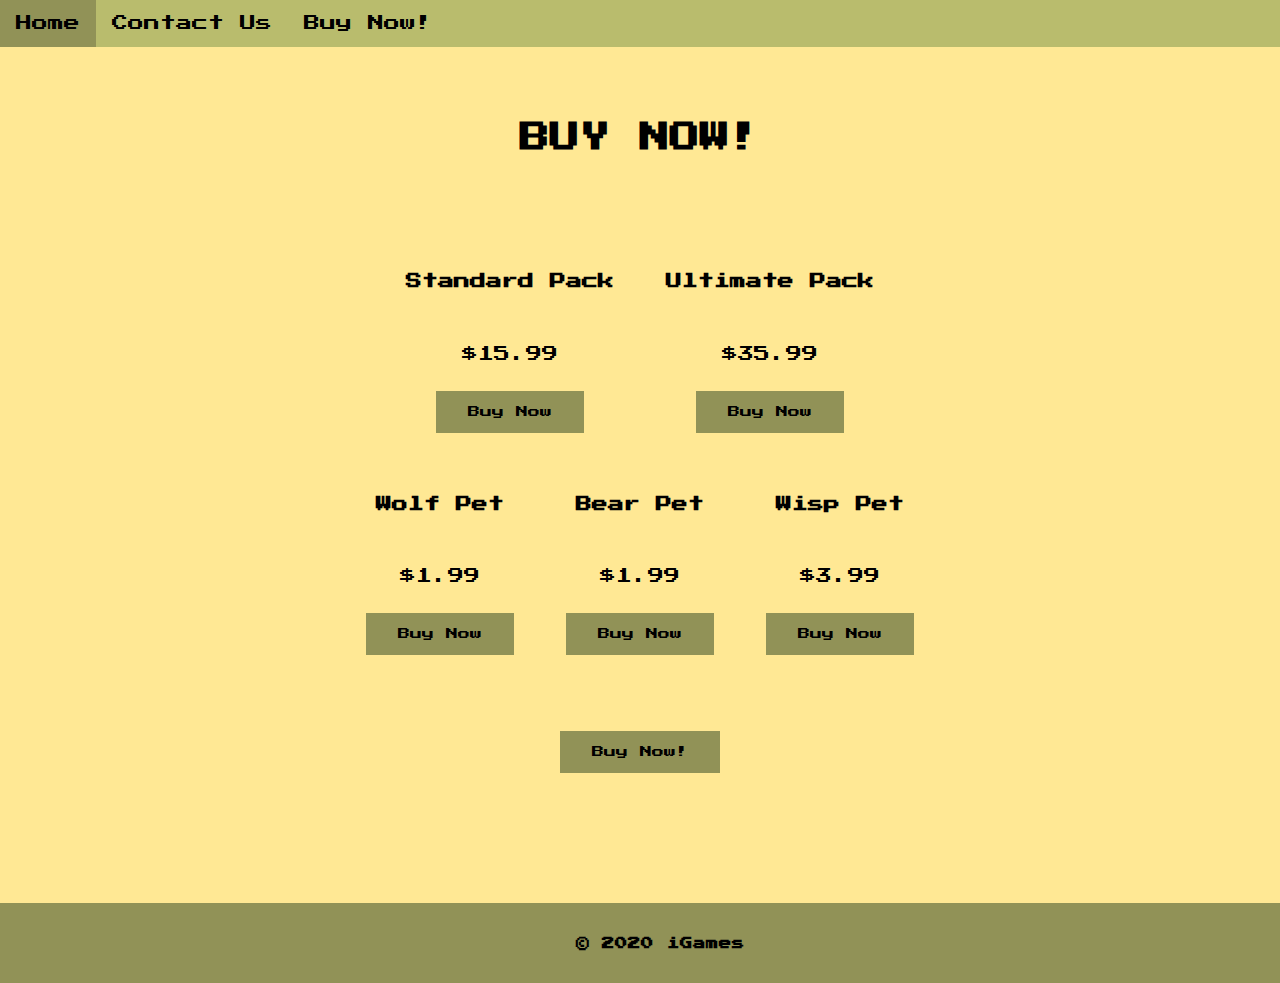
==== buy.html @ b44e843a "HMTL Basics" ====
<!DOCTYPE html>
<html lang="en">
    <link rel="stylesheet" href="style.css">
    <script src="zeDefaultName.js"></script>

<head>
    <!--Metas-->
    <meta charset="UTF-8">
    <meta name="viewport" content="width=device-width, initial-scale=1.0">
    <!--Title-->
    <title>Dungeoners - Buy Now</title>
    <!--Title and Script-->
    <script src="myscripts.js"></script>
    <!--Fonts-->
        <!--Press Start 2P-->
    <link rel="preconnect" href="https://fonts.gstatic.com">
    <link href="https://fonts.googleapis.com/css2?family=Press+Start+2P&display=swap" rel="stylesheet">
</head>

<body>
    <div id="page-container">
        <div id="content-wrap">
        <!--NavBar-->
        <div class="navBar">
            <ul>
                <a href="index.html"><li>Home</li></a>
                <a href="contact.html"><li>Contact Us</li></a>
                <a href="buy.html"><li>Buy Now!</li></a>
            </ul>
        </div>

        <!--Content: Body-->
        <div class="shortDesc">
            <h1>BUY NOW!</h1>
        </div>
        <table class="store">
            <tr>
                <th>Standard Pack</th>
                <th>Ultimate Pack</th>
            </tr>
            <tr>
                <td><img src="img/sp.png" alt="" height="64px"></td>
                <td><img src="img/dp.png" alt="" height="64px"></td>
            </tr>
            <tr>
                <td>$15.99</td>
                <td>$35.99</td>
            </tr>
            <tr>
                <th><button id="button" onclick="gobuy1()">Buy Now</button></th>
                <th><button id="button" onclick="gobuy2()">Buy Now</button></th>
            </tr>
        </table>
        <table class="store">
            <tr>
                <th>Wolf Pet</th>
                <th>Bear Pet</th>
                <th>Wisp Pet</th>
            </tr>
            <tr>
                <td><img src="img/spc-wolf.png" alt="" height="64px"></td>
                <td><img src="img/spc-burr.png" alt="" height="64px"></td>
                <td><img src="img/spc-fae.png" alt="" height="64px"></td>
            </tr>
            <tr>
                <td>$1.99</td>
                <td>$1.99</td>
                <td>$3.99</td>
            </tr>

            <tr>
                <th><button id="button" onclick="wolf()">Buy Now</button></th>
                <th><button id="button" onclick="bear()">Buy Now</button></th>
                <th><button id="button" onclick="wisp()">Buy Now</button></th>
            </tr>

            <!--
            <tr>
                <th>
                    <label for="quantity">Quantity:</label>
                    <input type="number" id="wolfQty" placeholder="0">
                </th>
                <th>
                    <label for="quantity">Quantity:</label>
                    <input type="number" id="bearQty" placeholder="0">
                </th>
                <th>
                    <label for="quantity">Quantity:</label>
                    <input type="number" id="wispQty" placeholder="0">
                </th>
            </tr>
            <tr>
                <th><button id="button" onclick="wolf()">Add to Cart</button></th>
                <th><button id="button" onclick="bear()">Add to Cart</button></th>
                <th><button id="button" onclick="wisp()">Add to Cart</button></th>
            </tr>
            -->
        </table>
        </div>

        <div class="finalPurchase">
            <button id="button" onclick="finalPurchase()">Buy Now!</button>
        </div>
        
        <!--Footer-->
        <footer id="footer">
            <h3>&copy 2020 iGames</h3>
        </footer>
    </div>

</body>

</html>
---- style.css ----
/* Default */
body {
    font-family: 'Press Start 2P', cursive;
    background-color: #ffe894;
    margin: 0;
    line-height: 1.2;
}

h1 {
    font-size: 30px;
    text-align: center;
}

h2 {
    font-size: 17.5px;
    text-align: center;
}

h3 {
    font-size: 12.5px;
    text-align: center;
}

p {
    margin: 0 15%;
    text-align: justify;
    padding: 5px 0;
}

/* NavBar */
.navBar {
    position: fixed;
    top: 0;
}

ul {
    position: fixed;
    width: 100%;
    margin: 0;
    padding: 0px;
    overflow: hidden;
    background-color: #b9bc6d;
    list-style-type: none;
}
  
li {
    float: left;
    display: block;
    color: black;
    text-align: center;
    padding: 14px 16px;
    text-decoration: none;
}

li:hover {
    background-color: #919257;
}

#page-container {
    position: relative;
    min-height: 100vh;
}
  
#content-wrap {
    padding-bottom: 2.5rem;
}

/* Content: Head */
.shortDesc {
    padding: 100px 10% 60px 10%;
}

/* Content: Body - Index */
.blahText {
    padding: 0 10% 150px 10%;
}

/* Content: Body - Contact */
.contactz {
    text-align: left;
    padding: 20px 10% 70px 10%;
}

.forms {
    text-align: center;
    padding: 10px 0 0 0;
}

#button {
    background-color: #919257;
    border: none;
    color: black;
    padding: 15px 32px;
    text-align: center;
    text-decoration: none;
    display: inline-block;
    font-family: 'Press Start 2P', cursive;
    font-size: 12px;
    margin: 10px 0;
}

/* Content: Body - Buy */
.store {
    border-spacing: 50px 15px;
    margin-left: auto;
    margin-right: auto;
    padding: 20px 0 0 0;
    text-align: center;
}

.finalPurchase {
    text-align: center;
    padding: 0 0 200px 0;
}

/* Footer */
#footer {
    position: absolute;
    bottom: 0;
    width: 100%;
    height: 2.5rem;
    margin: 0;
    padding: 20px;
    text-align: center;
    background: #919257;
}
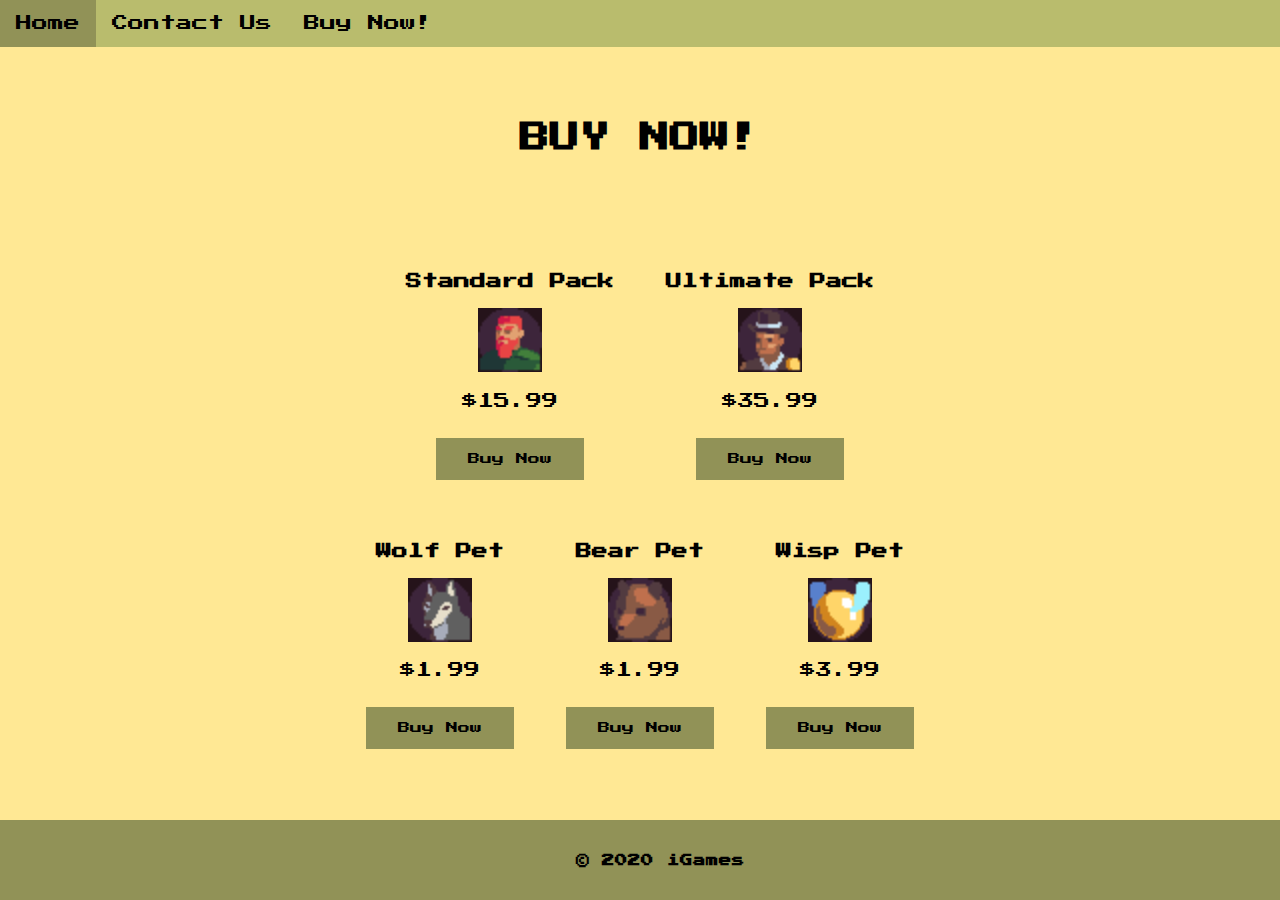
==== commit 0737bed4: "modified" ====
--- a/buy.html
+++ b/buy.html
@@ -98,9 +98,11 @@
         </table>
         </div>
 
+        <!--
         <div class="finalPurchase">
             <button id="button" onclick="finalPurchase()">Buy Now!</button>
         </div>
+        -->
         
         <!--Footer-->
         <footer id="footer">
